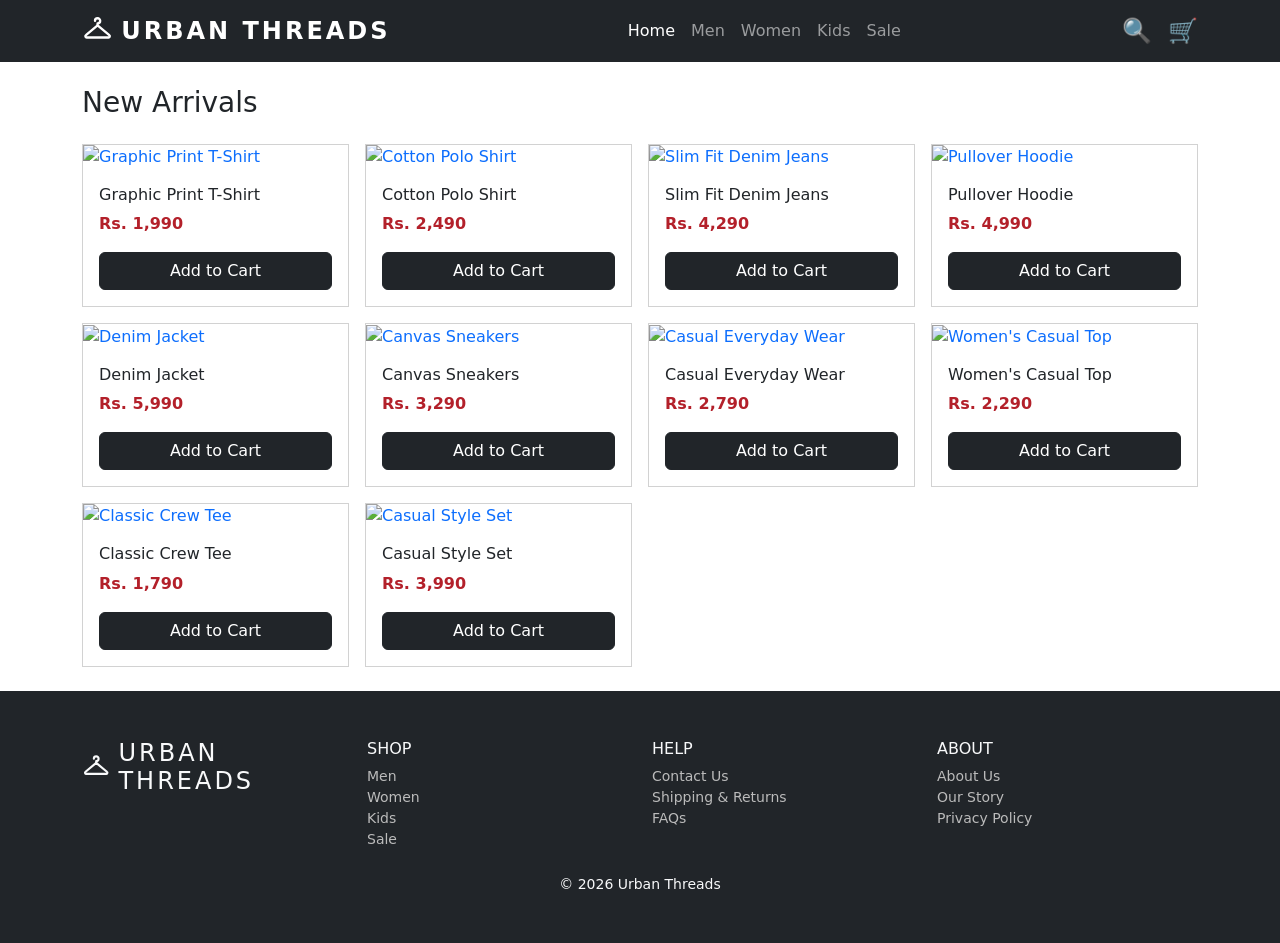
==== assignment-2/index.html @ d707f210 "Add files via upload" ====
<!DOCTYPE html>
<html lang="en">
<head>
  <meta charset="UTF-8">
  <meta name="viewport" content="width=device-width, initial-scale=1">
  <title>Urban Threads | Home</title>
  <link href="https://cdn.jsdelivr.net/npm/bootstrap@5.3.3/dist/css/bootstrap.min.css" rel="stylesheet">
  <link href="style.css" rel="stylesheet">
</head>
<body class="d-flex flex-column min-vh-100">

  <header>
    <nav class="navbar navbar-expand navbar-dark bg-dark">
      <div class="container flex-wrap">
        <a class="navbar-brand fw-bold brand-logo order-1 d-flex align-items-center gap-2" href="index.html"><svg width="1.3em" height="1.3em" viewBox="0 0 24 24" fill="none" stroke="currentColor" stroke-width="1.8" stroke-linecap="round" stroke-linejoin="round" aria-hidden="true"><path d="M12 8V6.5a2 2 0 1 0-2-2"/><path d="M12 8L3 15.5a1 1 0 0 0 .6 1.8h16.8a1 1 0 0 0 .6-1.8L12 8z"/></svg>URBAN THREADS</a>

        <ul class="navbar-nav nav-links order-3 order-md-2">
          <li class="nav-item"><a class="nav-link active" href="index.html">Home</a></li>
          <li class="nav-item"><a class="nav-link" href="#">Men</a></li>
          <li class="nav-item"><a class="nav-link" href="#">Women</a></li>
          <li class="nav-item"><a class="nav-link" href="#">Kids</a></li>
          <li class="nav-item"><a class="nav-link" href="#">Sale</a></li>
        </ul>

        <div class="ms-auto d-flex align-items-center gap-3 order-2 order-md-3">
          <a href="#" class="cart-link" aria-label="Search">&#128269;</a>
          <a href="#" class="cart-link" aria-label="Cart">&#128722;</a>
        </div>
      </div>
    </nav>
  </header>

  <main class="container py-4 flex-grow-1">
    <h1 class="h3 mb-4">New Arrivals</h1>

    <div class="row row-cols-2 row-cols-md-3 row-cols-lg-4 g-3">

      <div class="col">
        <div class="card h-100">
          <a href="product.html"><img src="https://images.unsplash.com/photo-1620799139507-2a76f79a2f4d?w=800&q=80&auto=format&fit=crop" class="card-img-top" alt="Graphic Print T-Shirt"></a>
          <div class="card-body d-flex flex-column">
            <h2 class="card-title h6">Graphic Print T-Shirt</h2>
            <p class="card-text price">Rs. 1,990</p>
            <button type="button" class="btn btn-dark mt-auto w-100">Add to Cart</button>
          </div>
        </div>
      </div>

      <div class="col">
        <div class="card h-100">
          <a href="product.html"><img src="https://images.unsplash.com/photo-1623658580851-3b25bf83b4ea?w=800&q=80&auto=format&fit=crop" class="card-img-top" alt="Cotton Polo Shirt"></a>
          <div class="card-body d-flex flex-column">
            <h2 class="card-title h6">Cotton Polo Shirt</h2>
            <p class="card-text price">Rs. 2,490</p>
            <button type="button" class="btn btn-dark mt-auto w-100">Add to Cart</button>
          </div>
        </div>
      </div>

      <div class="col">
        <div class="card h-100">
          <a href="product.html"><img src="https://images.unsplash.com/photo-1714143136372-ddaf8b606da7?w=800&q=80&auto=format&fit=crop" class="card-img-top" alt="Slim Fit Denim Jeans"></a>
          <div class="card-body d-flex flex-column">
            <h2 class="card-title h6">Slim Fit Denim Jeans</h2>
            <p class="card-text price">Rs. 4,290</p>
            <button type="button" class="btn btn-dark mt-auto w-100">Add to Cart</button>
          </div>
        </div>
      </div>

      <div class="col">
        <div class="card h-100">
          <a href="product.html"><img src="https://images.unsplash.com/photo-1620799140188-3b2a02fd9a77?w=800&q=80&auto=format&fit=crop" class="card-img-top" alt="Pullover Hoodie"></a>
          <div class="card-body d-flex flex-column">
            <h2 class="card-title h6">Pullover Hoodie</h2>
            <p class="card-text price">Rs. 4,990</p>
            <button type="button" class="btn btn-dark mt-auto w-100">Add to Cart</button>
          </div>
        </div>
      </div>

      <div class="col">
        <div class="card h-100">
          <a href="product.html"><img src="https://images.unsplash.com/photo-1611312449408-fcece27cdbb7?w=800&q=80&auto=format&fit=crop" class="card-img-top" alt="Denim Jacket"></a>
          <div class="card-body d-flex flex-column">
            <h2 class="card-title h6">Denim Jacket</h2>
            <p class="card-text price">Rs. 5,990</p>
            <button type="button" class="btn btn-dark mt-auto w-100">Add to Cart</button>
          </div>
        </div>
      </div>

      <div class="col">
        <div class="card h-100">
          <a href="product.html"><img src="https://images.unsplash.com/photo-1595950653106-6c9ebd614d3a?w=800&q=80&auto=format&fit=crop" class="card-img-top" alt="Canvas Sneakers"></a>
          <div class="card-body d-flex flex-column">
            <h2 class="card-title h6">Canvas Sneakers</h2>
            <p class="card-text price">Rs. 3,290</p>
            <button type="button" class="btn btn-dark mt-auto w-100">Add to Cart</button>
          </div>
        </div>
      </div>

      <div class="col">
        <div class="card h-100">
          <a href="product.html"><img src="https://images.unsplash.com/photo-1591047139829-d91aecb6caea?w=800&q=80&auto=format&fit=crop" class="card-img-top" alt="Casual Everyday Wear"></a>
          <div class="card-body d-flex flex-column">
            <h2 class="card-title h6">Casual Everyday Wear</h2>
            <p class="card-text price">Rs. 2,790</p>
            <button type="button" class="btn btn-dark mt-auto w-100">Add to Cart</button>
          </div>
        </div>
      </div>

      <div class="col">
        <div class="card h-100">
          <a href="product.html"><img src="https://images.unsplash.com/photo-1434389677669-e08b4cac3105?w=800&q=80&auto=format&fit=crop" class="card-img-top" alt="Women's Casual Top"></a>
          <div class="card-body d-flex flex-column">
            <h2 class="card-title h6">Women's Casual Top</h2>
            <p class="card-text price">Rs. 2,290</p>
            <button type="button" class="btn btn-dark mt-auto w-100">Add to Cart</button>
          </div>
        </div>
      </div>

      <div class="col">
        <div class="card h-100">
          <a href="product.html"><img src="https://images.unsplash.com/photo-1521572163474-6864f9cf17ab?w=800&q=80&auto=format&fit=crop" class="card-img-top" alt="Classic Crew Tee"></a>
          <div class="card-body d-flex flex-column">
            <h2 class="card-title h6">Classic Crew Tee</h2>
            <p class="card-text price">Rs. 1,790</p>
            <button type="button" class="btn btn-dark mt-auto w-100">Add to Cart</button>
          </div>
        </div>
      </div>

      <div class="col">
        <div class="card h-100">
          <a href="product.html"><img src="https://images.unsplash.com/photo-1693443688057-85f57b872a3c?w=800&q=80&auto=format&fit=crop" class="card-img-top" alt="Casual Style Set"></a>
          <div class="card-body d-flex flex-column">
            <h2 class="card-title h6">Casual Style Set</h2>
            <p class="card-text price">Rs. 3,990</p>
            <button type="button" class="btn btn-dark mt-auto w-100">Add to Cart</button>
          </div>
        </div>
      </div>

    </div>
  </main>

  <footer class="bg-dark text-light mt-auto">
    <div class="container py-5">
      <div class="row g-4">
        <div class="col-12 col-md-3">
          <h2 class="h5 brand-logo d-flex align-items-center gap-2"><svg width="1.3em" height="1.3em" viewBox="0 0 24 24" fill="none" stroke="currentColor" stroke-width="1.8" stroke-linecap="round" stroke-linejoin="round" aria-hidden="true"><path d="M12 8V6.5a2 2 0 1 0-2-2"/><path d="M12 8L3 15.5a1 1 0 0 0 .6 1.8h16.8a1 1 0 0 0 .6-1.8L12 8z"/></svg>URBAN THREADS</h2>
        </div>
        <div class="col-6 col-md-3">
          <h3 class="h6 text-uppercase">Shop</h3>
          <ul class="list-unstyled small mb-0">
            <li><a href="#">Men</a></li>
            <li><a href="#">Women</a></li>
            <li><a href="#">Kids</a></li>
            <li><a href="#">Sale</a></li>
          </ul>
        </div>
        <div class="col-6 col-md-3">
          <h3 class="h6 text-uppercase">Help</h3>
          <ul class="list-unstyled small mb-0">
            <li><a href="#">Contact Us</a></li>
            <li><a href="#">Shipping &amp; Returns</a></li>
            <li><a href="#">FAQs</a></li>
          </ul>
        </div>
        <div class="col-6 col-md-3">
          <h3 class="h6 text-uppercase">About</h3>
          <ul class="list-unstyled small mb-0">
            <li><a href="#">About Us</a></li>
            <li><a href="#">Our Story</a></li>
            <li><a href="#">Privacy Policy</a></li>
          </ul>
        </div>
      </div>
      <p class="text-center small mt-4 mb-0">&copy; 2026 Urban Threads</p>
    </div>
  </footer>

</body>
</html>
---- assignment-2/style.css ----
a {
  text-decoration: none;
}

.brand-logo {
  letter-spacing: 3px;
  font-size: 1.5rem;
}

.cart-link {
  color: #fff;
  font-size: 1.5rem;
  line-height: 1;
}

.nav-links {
  width: 100%;
  justify-content: center;
}

.card {
  border-radius: 0;
}

.card-img-top {
  border-radius: 0;
  aspect-ratio: 4 / 5;
  object-fit: cover;
}

.price {
  font-weight: 700;
  color: #b3202a;
}

.detail-price {
  font-size: 1.75rem;
  font-weight: 700;
  color: #b3202a;
}

footer a {
  color: #bbb;
}

footer a:hover {
  color: #fff;
}

@media (max-width: 575.98px) {
  .brand-logo {
    font-size: 1.2rem;
    letter-spacing: 2px;
  }

  .card-body {
    padding: 0.6rem;
  }

  .card-body .btn {
    font-size: 0.8rem;
  }
}

@media (min-width: 768px) {
  .nav-links {
    width: auto;
    flex-grow: 1;
  }

  .quantity-box {
    max-width: 120px;
  }
}

@media (min-width: 992px) {
  .card-body .btn {
    font-size: 1rem;
  }
}
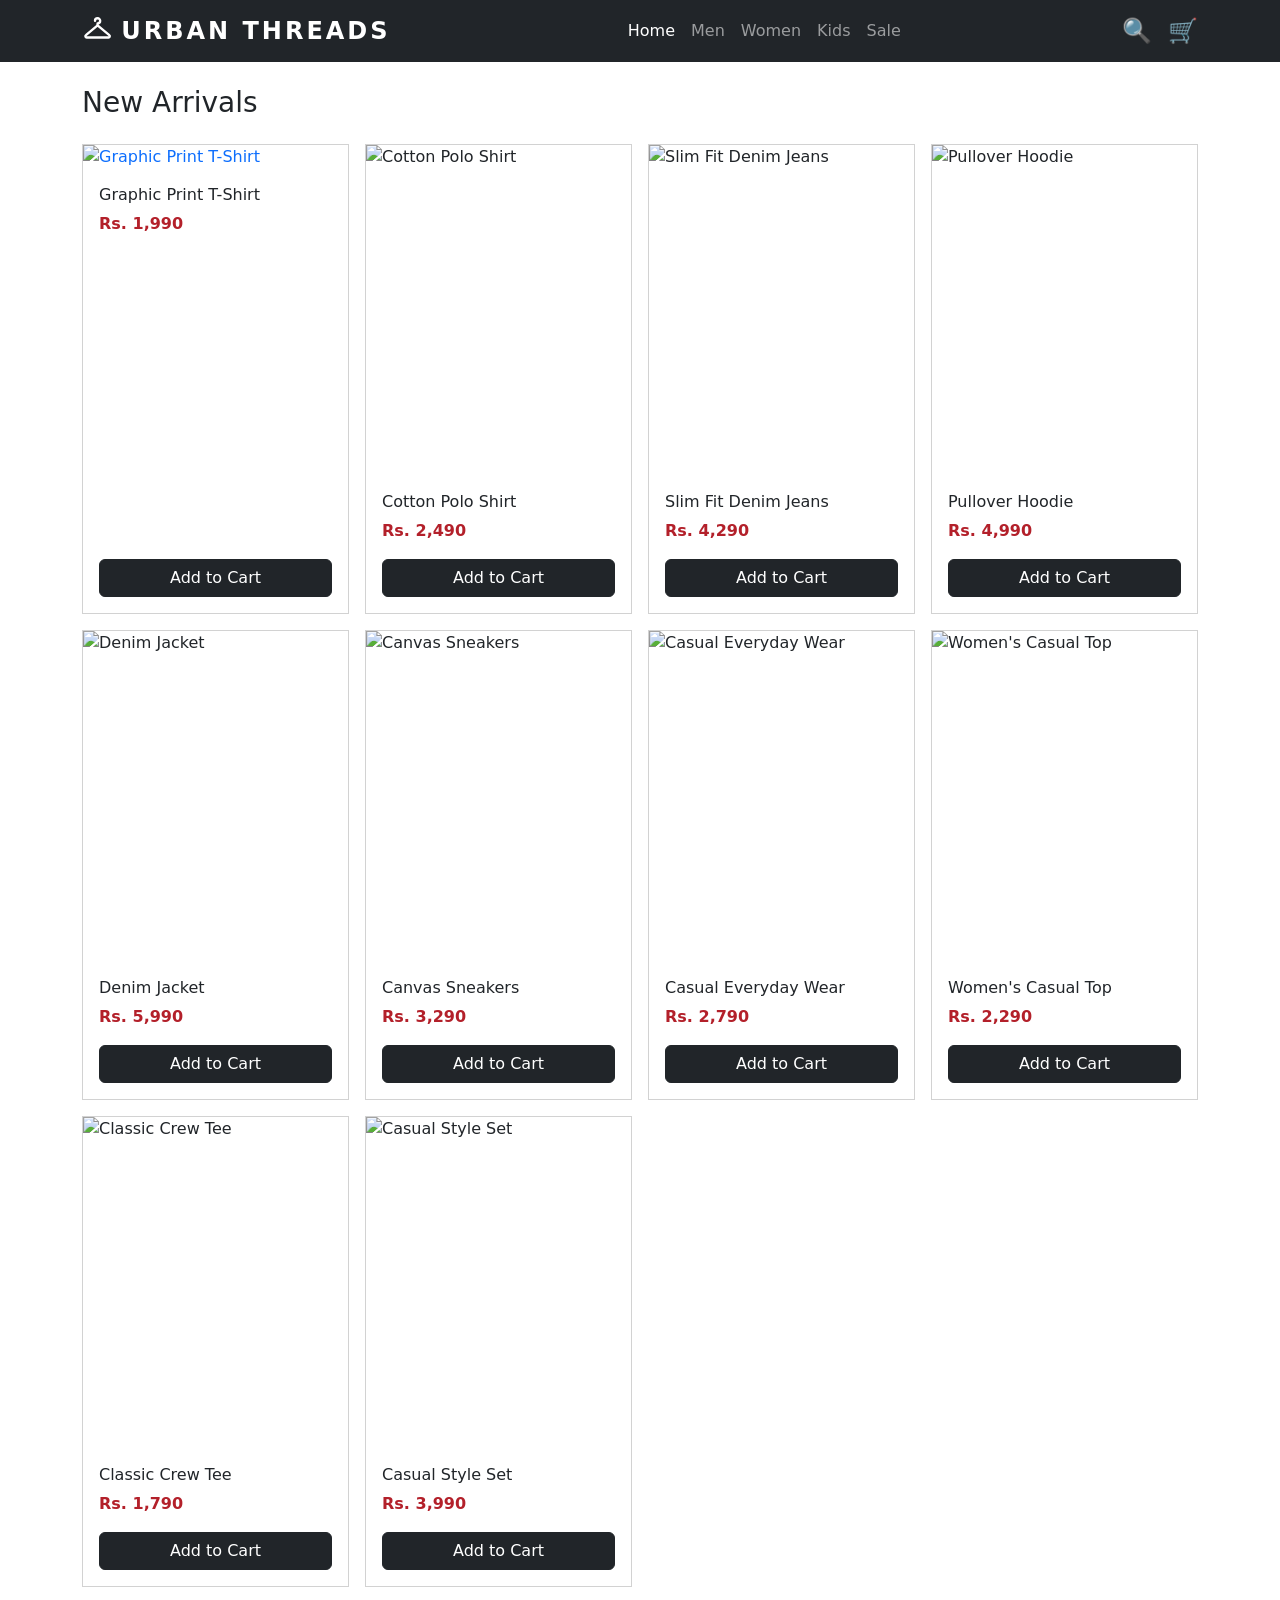
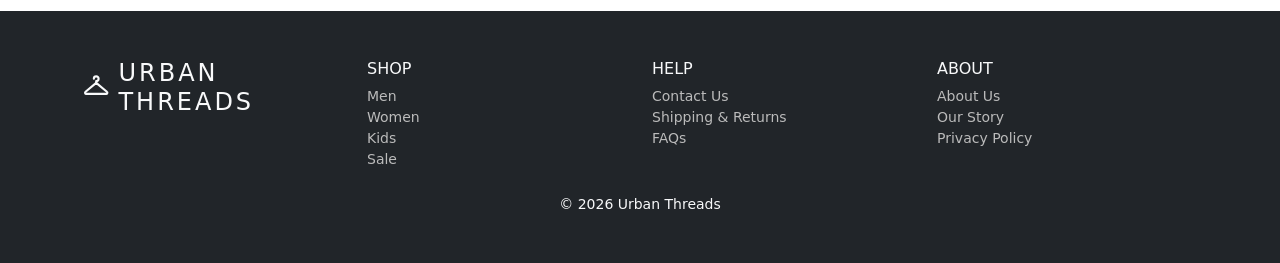
==== commit 8489bc95: "Add files via upload" ====
--- a/assignment-2/index.html
+++ b/assignment-2/index.html
@@ -48,7 +48,7 @@
 
       <div class="col">
         <div class="card h-100">
-          <a href="product.html"><img src="https://images.unsplash.com/photo-1623658580851-3b25bf83b4ea?w=800&q=80&auto=format&fit=crop" class="card-img-top" alt="Cotton Polo Shirt"></a>
+          <img src="https://images.unsplash.com/photo-1623658580851-3b25bf83b4ea?w=800&q=80&auto=format&fit=crop" class="card-img-top" alt="Cotton Polo Shirt">
           <div class="card-body d-flex flex-column">
             <h2 class="card-title h6">Cotton Polo Shirt</h2>
             <p class="card-text price">Rs. 2,490</p>
@@ -59,7 +59,7 @@
 
       <div class="col">
         <div class="card h-100">
-          <a href="product.html"><img src="https://images.unsplash.com/photo-1714143136372-ddaf8b606da7?w=800&q=80&auto=format&fit=crop" class="card-img-top" alt="Slim Fit Denim Jeans"></a>
+          <img src="https://images.unsplash.com/photo-1714143136372-ddaf8b606da7?w=800&q=80&auto=format&fit=crop" class="card-img-top" alt="Slim Fit Denim Jeans">
           <div class="card-body d-flex flex-column">
             <h2 class="card-title h6">Slim Fit Denim Jeans</h2>
             <p class="card-text price">Rs. 4,290</p>
@@ -70,7 +70,7 @@
 
       <div class="col">
         <div class="card h-100">
-          <a href="product.html"><img src="https://images.unsplash.com/photo-1620799140188-3b2a02fd9a77?w=800&q=80&auto=format&fit=crop" class="card-img-top" alt="Pullover Hoodie"></a>
+          <img src="https://images.unsplash.com/photo-1620799140188-3b2a02fd9a77?w=800&q=80&auto=format&fit=crop" class="card-img-top" alt="Pullover Hoodie">
           <div class="card-body d-flex flex-column">
             <h2 class="card-title h6">Pullover Hoodie</h2>
             <p class="card-text price">Rs. 4,990</p>
@@ -81,7 +81,7 @@
 
       <div class="col">
         <div class="card h-100">
-          <a href="product.html"><img src="https://images.unsplash.com/photo-1611312449408-fcece27cdbb7?w=800&q=80&auto=format&fit=crop" class="card-img-top" alt="Denim Jacket"></a>
+          <img src="https://images.unsplash.com/photo-1611312449408-fcece27cdbb7?w=800&q=80&auto=format&fit=crop" class="card-img-top" alt="Denim Jacket">
           <div class="card-body d-flex flex-column">
             <h2 class="card-title h6">Denim Jacket</h2>
             <p class="card-text price">Rs. 5,990</p>
@@ -92,7 +92,7 @@
 
       <div class="col">
         <div class="card h-100">
-          <a href="product.html"><img src="https://images.unsplash.com/photo-1595950653106-6c9ebd614d3a?w=800&q=80&auto=format&fit=crop" class="card-img-top" alt="Canvas Sneakers"></a>
+          <img src="https://images.unsplash.com/photo-1595950653106-6c9ebd614d3a?w=800&q=80&auto=format&fit=crop" class="card-img-top" alt="Canvas Sneakers">
           <div class="card-body d-flex flex-column">
             <h2 class="card-title h6">Canvas Sneakers</h2>
             <p class="card-text price">Rs. 3,290</p>
@@ -103,7 +103,7 @@
 
       <div class="col">
         <div class="card h-100">
-          <a href="product.html"><img src="https://images.unsplash.com/photo-1591047139829-d91aecb6caea?w=800&q=80&auto=format&fit=crop" class="card-img-top" alt="Casual Everyday Wear"></a>
+          <img src="https://images.unsplash.com/photo-1591047139829-d91aecb6caea?w=800&q=80&auto=format&fit=crop" class="card-img-top" alt="Casual Everyday Wear">
           <div class="card-body d-flex flex-column">
             <h2 class="card-title h6">Casual Everyday Wear</h2>
             <p class="card-text price">Rs. 2,790</p>
@@ -114,7 +114,7 @@
 
       <div class="col">
         <div class="card h-100">
-          <a href="product.html"><img src="https://images.unsplash.com/photo-1434389677669-e08b4cac3105?w=800&q=80&auto=format&fit=crop" class="card-img-top" alt="Women's Casual Top"></a>
+          <img src="https://images.unsplash.com/photo-1434389677669-e08b4cac3105?w=800&q=80&auto=format&fit=crop" class="card-img-top" alt="Women's Casual Top">
           <div class="card-body d-flex flex-column">
             <h2 class="card-title h6">Women's Casual Top</h2>
             <p class="card-text price">Rs. 2,290</p>
@@ -125,7 +125,7 @@
 
       <div class="col">
         <div class="card h-100">
-          <a href="product.html"><img src="https://images.unsplash.com/photo-1521572163474-6864f9cf17ab?w=800&q=80&auto=format&fit=crop" class="card-img-top" alt="Classic Crew Tee"></a>
+          <img src="https://images.unsplash.com/photo-1521572163474-6864f9cf17ab?w=800&q=80&auto=format&fit=crop" class="card-img-top" alt="Classic Crew Tee">
           <div class="card-body d-flex flex-column">
             <h2 class="card-title h6">Classic Crew Tee</h2>
             <p class="card-text price">Rs. 1,790</p>
@@ -136,7 +136,7 @@
 
       <div class="col">
         <div class="card h-100">
-          <a href="product.html"><img src="https://images.unsplash.com/photo-1693443688057-85f57b872a3c?w=800&q=80&auto=format&fit=crop" class="card-img-top" alt="Casual Style Set"></a>
+          <img src="https://images.unsplash.com/photo-1693443688057-85f57b872a3c?w=800&q=80&auto=format&fit=crop" class="card-img-top" alt="Casual Style Set">
           <div class="card-body d-flex flex-column">
             <h2 class="card-title h6">Casual Style Set</h2>
             <p class="card-text price">Rs. 3,990</p>
